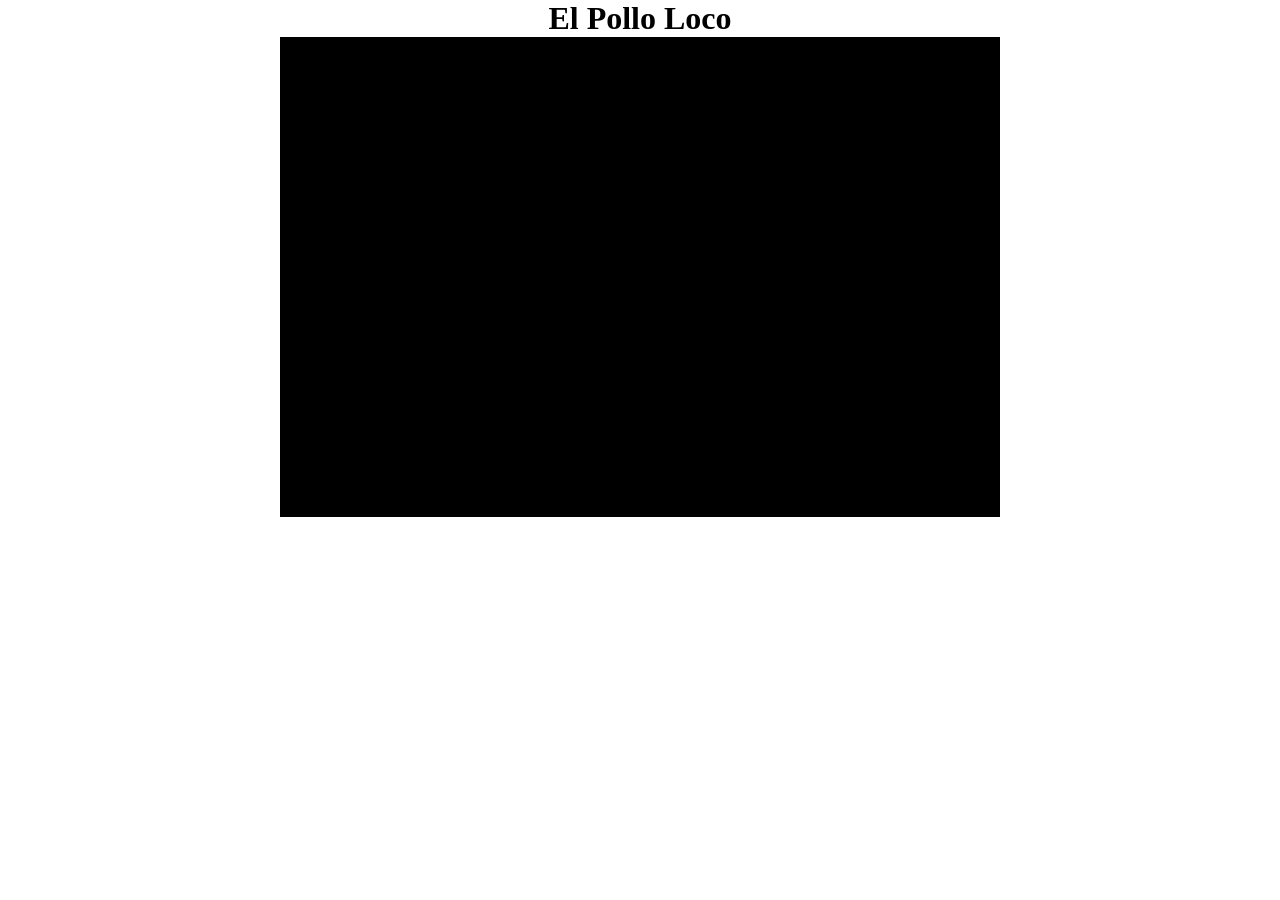
==== index.html @ 8bbf752a "first commit" ====
<!DOCTYPE html>
<html lang="de">
<head>
    <meta charset="UTF-8">
    <meta name="viewport" content="width=device-width, initial-scale=1.0">
    <link rel="stylesheet" href="style.css">
    <title>El Pollo Loco</title>
    <script src="js/game.js"></script>
</head>
<body onload="init()">
    <h1>El Pollo Loco</h1>
    <canvas id="canvas" width="720" height="480"></canvas>
</body>
</html>
---- style.css ----
*{
    padding: 0;
    margin: 0;
}

body {
    display: flex;
    flex-direction: column;
    justify-content: center;
    align-items: center;
}

canvas {
    background-color: black;
}
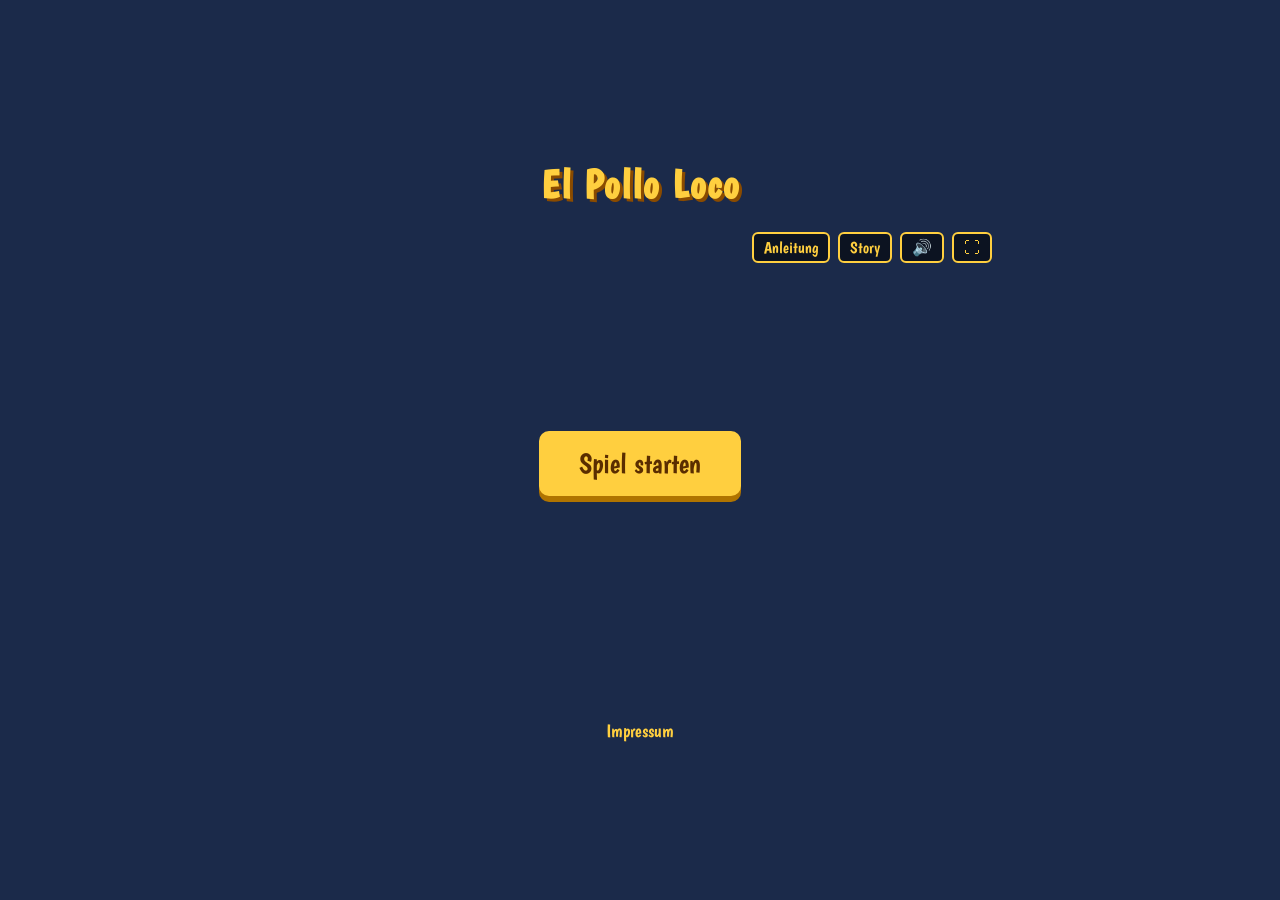
==== commit 1d60a5fb: "feat: add ui layout styles font and responsive design" ====
--- a/index.html
+++ b/index.html
@@ -1,14 +1,112 @@
 <!DOCTYPE html>
 <html lang="de">
+
 <head>
     <meta charset="UTF-8">
     <meta name="viewport" content="width=device-width, initial-scale=1.0">
+    <title>El Pollo Loco</title>
+    <link rel="icon" href="img/8_coin/coin_1.png" type="image/png">
     <link rel="stylesheet" href="style.css">
-    <title>El Pollo Loco</title>
+
+    <script src="js/helpers.js"></script>
+    <script src="js/audio.js"></script>
+    <script src="js/controls.js"></script>
+    <script src="js/classes/drawable-object.class.js"></script>
+    <script src="js/classes/movable-object.class.js"></script>
+    <script src="js/classes/throwable-object.class.js"></script>
+    <script src="js/classes/character.class.js"></script>
+    <script src="js/classes/chicken.class.js"></script>
+    <script src="js/classes/small-chicken.class.js"></script>
+    <script src="js/classes/endboss.class.js"></script>
+    <script src="js/classes/coin.class.js"></script>
+    <script src="js/classes/bottle.class.js"></script>
+    <script src="js/classes/cloud.class.js"></script>
+    <script src="js/classes/background-object.class.js"></script>
+    <script src="js/classes/status-bar.class.js"></script>
+    <script src="js/classes/level.class.js"></script>
+    <script src="js/classes/keyboard.class.js"></script>
+    <script src="js/classes/world.class.js"></script>
+    <script src="js/classes/world-collisions.js"></script>
+    <script src="js/level1.js"></script>
     <script src="js/game.js"></script>
 </head>
+
 <body onload="init()">
     <h1>El Pollo Loco</h1>
-    <canvas id="canvas" width="720" height="480"></canvas>
+
+    <div id="rotateHint" class="rotate-hint">
+        <img src="img/2_character_pepe/2_walk/W-21.png" alt="Pepe">
+        <p>Bitte drehe dein Gerät ins Querformat, um zu spielen.</p>
+    </div>
+
+    <div id="gameContainer" class="game-container">
+        <div class="top-bar">
+            <button onclick="openDialog('helpDialog')">Anleitung</button>
+            <button onclick="openDialog('storyDialog')">Story</button>
+            <button onclick="toggleMute()"><span id="muteIcon">🔊</span></button>
+            <button onclick="toggleFullscreen()">⛶</button>
+        </div>
+
+        <canvas id="canvas" width="720" height="480" class="d-none"></canvas>
+
+        <div id="startScreen" class="overlay start-screen">
+            <button class="start-btn" onclick="startGame()">Spiel starten</button>
+        </div>
+
+        <div id="endScreen" class="overlay end-screen d-none">
+            <img id="endImage" src="" alt="Endbildschirm">
+            <div class="end-buttons">
+                <button onclick="restartGame()">Nochmal spielen</button>
+                <button onclick="backToHome()">Zum Startbildschirm</button>
+            </div>
+        </div>
+
+        <div id="mobileControls" class="mobile-controls">
+            <div class="mobile-left">
+                <button class="ctrl-btn" oncontextmenu="return false"
+                    ontouchstart="pressButton('LEFT', true, event)" ontouchend="pressButton('LEFT', false, event)"
+                    onmousedown="pressButton('LEFT', true, event)" onmouseup="pressButton('LEFT', false, event)">◀</button>
+                <button class="ctrl-btn" oncontextmenu="return false"
+                    ontouchstart="pressButton('RIGHT', true, event)" ontouchend="pressButton('RIGHT', false, event)"
+                    onmousedown="pressButton('RIGHT', true, event)" onmouseup="pressButton('RIGHT', false, event)">▶</button>
+            </div>
+            <div class="mobile-right">
+                <button class="ctrl-btn" oncontextmenu="return false"
+                    ontouchstart="pressButton('SPACE', true, event)" ontouchend="pressButton('SPACE', false, event)"
+                    onmousedown="pressButton('SPACE', true, event)" onmouseup="pressButton('SPACE', false, event)">⤒</button>
+                <button class="ctrl-btn" oncontextmenu="return false"
+                    ontouchstart="pressButton('D', true, event)" ontouchend="pressButton('D', false, event)"
+                    onmousedown="pressButton('D', true, event)" onmouseup="pressButton('D', false, event)">🍾</button>
+            </div>
+        </div>
+    </div>
+
+    <div id="helpDialog" class="dialog d-none" onclick="closeDialog('helpDialog')">
+        <div class="dialog-box" onclick="event.stopPropagation()">
+            <span class="dialog-close" onclick="closeDialog('helpDialog')">&times;</span>
+            <h2>Tastenbelegung</h2>
+            <ul>
+                <li><b>◀ / ▶</b> &ndash; Pepe nach links / rechts bewegen</li>
+                <li><b>Leertaste</b> &ndash; Springen</li>
+                <li><b>D</b> &ndash; Salsa-Flasche werfen</li>
+            </ul>
+            <p>Sammle M&uuml;nzen und Flaschen, besiege die H&uuml;hner und schlage den Endboss!</p>
+        </div>
+    </div>
+
+    <div id="storyDialog" class="dialog d-none" onclick="closeDialog('storyDialog')">
+        <div class="dialog-box" onclick="event.stopPropagation()">
+            <span class="dialog-close" onclick="closeDialog('storyDialog')">&times;</span>
+            <h2>Die Story</h2>
+            <p>Pepe wandert durch die mexikanische W&uuml;ste, in der verr&uuml;ckte H&uuml;hner ihr
+                Unwesen treiben. Nur wer genug Salsa-Flaschen sammelt, kann es mit der
+                gigantischen Henne, dem Endboss, aufnehmen. Hilf Pepe, El Pollo Loco zu besiegen!</p>
+        </div>
+    </div>
+
+    <footer>
+        <a href="impressum.html">Impressum</a>
+    </footer>
 </body>
-</html>+
+</html>
--- a/style.css
+++ b/style.css
@@ -1,6 +1,13 @@
-*{
+@font-face {
+    font-family: 'Boogaloo';
+    src: url('fonts/Boogaloo-Regular.ttf') format('truetype');
+    font-display: swap;
+}
+
+* {
     padding: 0;
     margin: 0;
+    box-sizing: border-box;
 }
 
 body {
@@ -8,8 +15,260 @@
     flex-direction: column;
     justify-content: center;
     align-items: center;
+    min-height: 100vh;
+    gap: 16px;
+    font-family: 'Boogaloo', sans-serif;
+    background: #1b2a4a url('img/5_background/complete_background.png') center/cover fixed;
+    overflow: hidden;
+}
+
+h1 {
+    color: #ffcf3f;
+    font-size: 40px;
+    letter-spacing: 2px;
+    text-shadow: 3px 3px 0 #8a4b00;
+}
+
+button {
+    cursor: pointer;
+    font-family: 'Boogaloo', sans-serif;
+}
+
+/* ---------- Game container ---------- */
+.game-container {
+    position: relative;
+    width: 720px;
+    height: 480px;
+    max-width: 100vw;
 }
 
 canvas {
-    background-color: black;
-}+    background-color: #000;
+    width: 100%;
+    height: 100%;
+    display: block;
+    border-radius: 8px;
+}
+
+/* ---------- Top bar ---------- */
+.top-bar {
+    position: absolute;
+    top: 8px;
+    right: 8px;
+    display: flex;
+    gap: 8px;
+    z-index: 5;
+}
+
+.top-bar button {
+    background: rgba(0, 0, 0, 0.55);
+    color: #ffcf3f;
+    border: 2px solid #ffcf3f;
+    border-radius: 6px;
+    padding: 4px 10px;
+    font-size: 16px;
+}
+
+.top-bar button:hover {
+    background: #ffcf3f;
+    color: #000;
+}
+
+/* ---------- Overlays ---------- */
+.overlay {
+    position: absolute;
+    inset: 0;
+    display: flex;
+    flex-direction: column;
+    justify-content: center;
+    align-items: center;
+    border-radius: 8px;
+    background-size: cover;
+    background-position: center;
+}
+
+.start-screen {
+    background-image: url('img/9_intro_outro_screens/start/startscreen_1.png');
+}
+
+.start-btn {
+    background: #ffcf3f;
+    border: none;
+    border-radius: 10px;
+    padding: 16px 40px;
+    font-size: 28px;
+    color: #5a2d00;
+    box-shadow: 0 6px 0 #b07400;
+    transition: transform 0.1s;
+}
+
+.start-btn:hover {
+    transform: translateY(-3px);
+}
+
+.end-screen {
+    background: rgba(0, 0, 0, 0.75);
+}
+
+.end-screen img {
+    max-width: 70%;
+    max-height: 55%;
+}
+
+.end-buttons {
+    display: flex;
+    gap: 16px;
+    margin-top: 24px;
+}
+
+.end-buttons button {
+    background: #ffcf3f;
+    border: none;
+    border-radius: 8px;
+    padding: 12px 22px;
+    font-size: 20px;
+    color: #5a2d00;
+}
+
+.end-buttons button:hover {
+    background: #fff;
+}
+
+/* ---------- Dialogs ---------- */
+.dialog {
+    position: fixed;
+    inset: 0;
+    background: rgba(0, 0, 0, 0.7);
+    display: flex;
+    justify-content: center;
+    align-items: center;
+    z-index: 20;
+}
+
+.dialog-box {
+    position: relative;
+    background: #fff7e6;
+    color: #3a2200;
+    border: 4px solid #ffcf3f;
+    border-radius: 12px;
+    padding: 28px 34px;
+    max-width: 460px;
+    width: 90%;
+}
+
+.dialog-box h2 {
+    margin-bottom: 12px;
+    color: #c0392b;
+}
+
+.dialog-box ul {
+    list-style: none;
+    margin-bottom: 12px;
+    line-height: 1.8;
+}
+
+.dialog-close {
+    position: absolute;
+    top: 8px;
+    right: 16px;
+    font-size: 28px;
+    cursor: pointer;
+    color: #c0392b;
+}
+
+/* ---------- Mobile controls ---------- */
+.mobile-controls {
+    position: absolute;
+    bottom: 8px;
+    left: 0;
+    right: 0;
+    display: none;
+    justify-content: space-between;
+    padding: 0 12px;
+    z-index: 5;
+}
+
+.mobile-left,
+.mobile-right {
+    display: flex;
+    gap: 12px;
+}
+
+.ctrl-btn {
+    width: 56px;
+    height: 56px;
+    font-size: 24px;
+    border-radius: 50%;
+    border: 2px solid #ffcf3f;
+    background: rgba(0, 0, 0, 0.5);
+    color: #ffcf3f;
+    touch-action: none;
+    user-select: none;
+}
+
+/* ---------- Rotate hint ---------- */
+.rotate-hint {
+    display: none;
+    position: fixed;
+    inset: 0;
+    z-index: 50;
+    flex-direction: column;
+    justify-content: center;
+    align-items: center;
+    gap: 20px;
+    background: #1b2a4a;
+    color: #ffcf3f;
+    text-align: center;
+    padding: 24px;
+    font-size: 24px;
+}
+
+.rotate-hint img {
+    width: 90px;
+    animation: rotateShake 1.2s infinite ease-in-out;
+}
+
+@keyframes rotateShake {
+    0%, 100% { transform: rotate(0deg); }
+    50% { transform: rotate(90deg); }
+}
+
+.d-none {
+    display: none !important;
+}
+
+/* ---------- Responsive ---------- */
+@media (max-width: 900px), (pointer: coarse) {
+    .mobile-controls {
+        display: flex;
+    }
+}
+
+@media (max-width: 933px) and (orientation: landscape) {
+    h1, footer {
+        display: none;
+    }
+    .game-container {
+        width: 100vw;
+        height: 100vh;
+    }
+}
+
+@media (orientation: portrait) and (max-width: 933px) {
+    h1, footer, .game-container {
+        display: none;
+    }
+    .rotate-hint {
+        display: flex;
+    }
+}
+
+footer a {
+    color: #ffcf3f;
+    font-size: 18px;
+    text-decoration: none;
+}
+
+footer a:hover {
+    text-decoration: underline;
+}
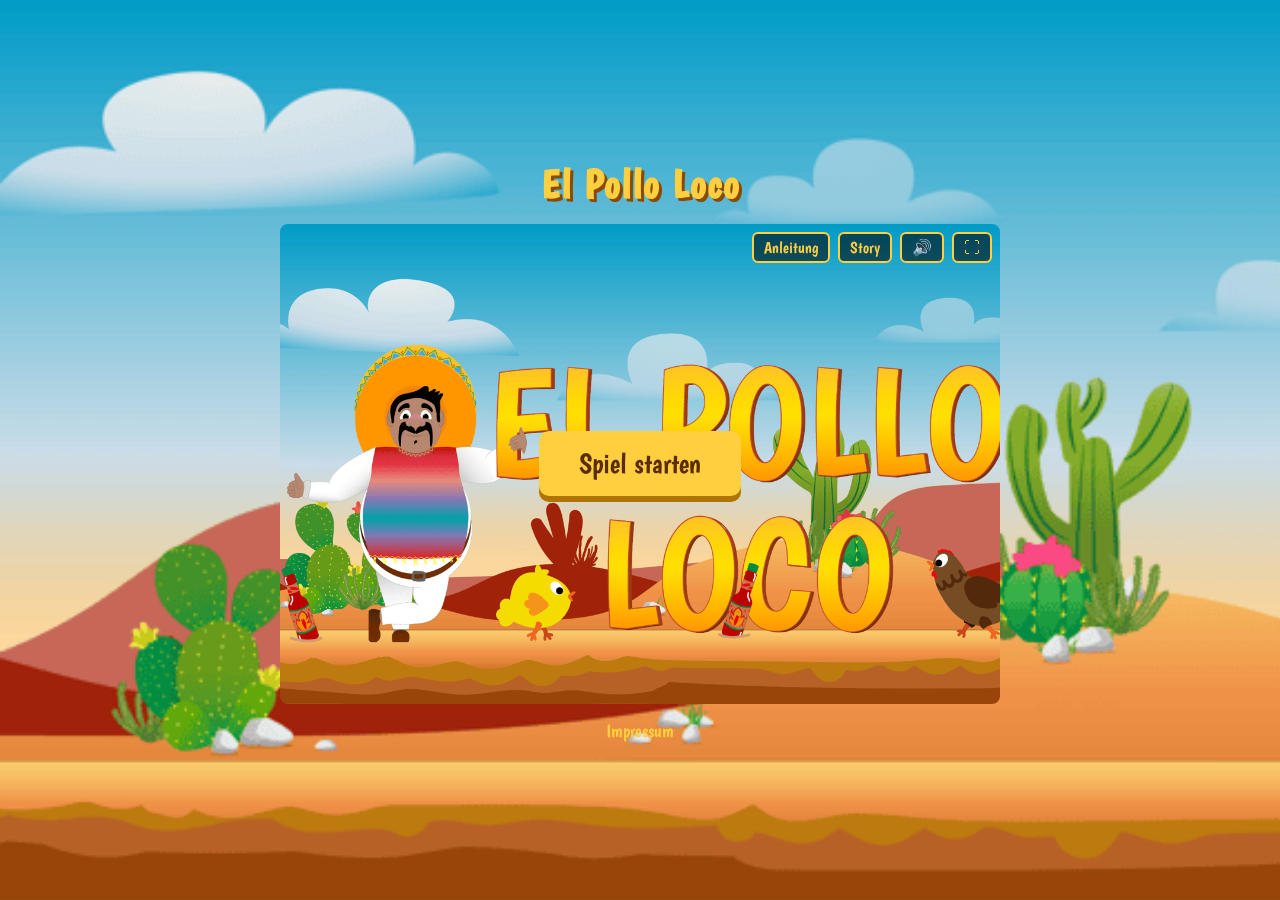
==== commit a4eefa57: "fix: add dedicated favicon so it displays reliably in browser tab" ====
--- a/index.html
+++ b/index.html
@@ -5,7 +5,7 @@
     <meta charset="UTF-8">
     <meta name="viewport" content="width=device-width, initial-scale=1.0">
     <title>El Pollo Loco</title>
-    <link rel="icon" href="img/8_coin/coin_1.png" type="image/png">
+    <link rel="icon" type="image/png" href="favicon.png">
     <link rel="stylesheet" href="style.css">
 
     <script src="js/helpers.js"></script>
@@ -83,22 +83,22 @@
 
     <div id="helpDialog" class="dialog d-none" onclick="closeDialog('helpDialog')">
         <div class="dialog-box" onclick="event.stopPropagation()">
-            <span class="dialog-close" onclick="closeDialog('helpDialog')">&times;</span>
+            <span class="dialog-close" onclick="closeDialog('helpDialog')">×</span>
             <h2>Tastenbelegung</h2>
             <ul>
-                <li><b>◀ / ▶</b> &ndash; Pepe nach links / rechts bewegen</li>
-                <li><b>Leertaste</b> &ndash; Springen</li>
-                <li><b>D</b> &ndash; Salsa-Flasche werfen</li>
+                <li><b>◀ / ▶</b> – Pepe nach links / rechts bewegen</li>
+                <li><b>Leertaste</b> – Springen</li>
+                <li><b>D</b> – Salsa-Flasche werfen</li>
             </ul>
-            <p>Sammle M&uuml;nzen und Flaschen, besiege die H&uuml;hner und schlage den Endboss!</p>
+            <p>Sammle Münzen und Flaschen, besiege die Hühner und schlage den Endboss!</p>
         </div>
     </div>
 
     <div id="storyDialog" class="dialog d-none" onclick="closeDialog('storyDialog')">
         <div class="dialog-box" onclick="event.stopPropagation()">
-            <span class="dialog-close" onclick="closeDialog('storyDialog')">&times;</span>
+            <span class="dialog-close" onclick="closeDialog('storyDialog')">×</span>
             <h2>Die Story</h2>
-            <p>Pepe wandert durch die mexikanische W&uuml;ste, in der verr&uuml;ckte H&uuml;hner ihr
+            <p>Pepe wandert durch die mexikanische Wüste, in der verrückte Hühner ihr
                 Unwesen treiben. Nur wer genug Salsa-Flaschen sammelt, kann es mit der
                 gigantischen Henne, dem Endboss, aufnehmen. Hilf Pepe, El Pollo Loco zu besiegen!</p>
         </div>
